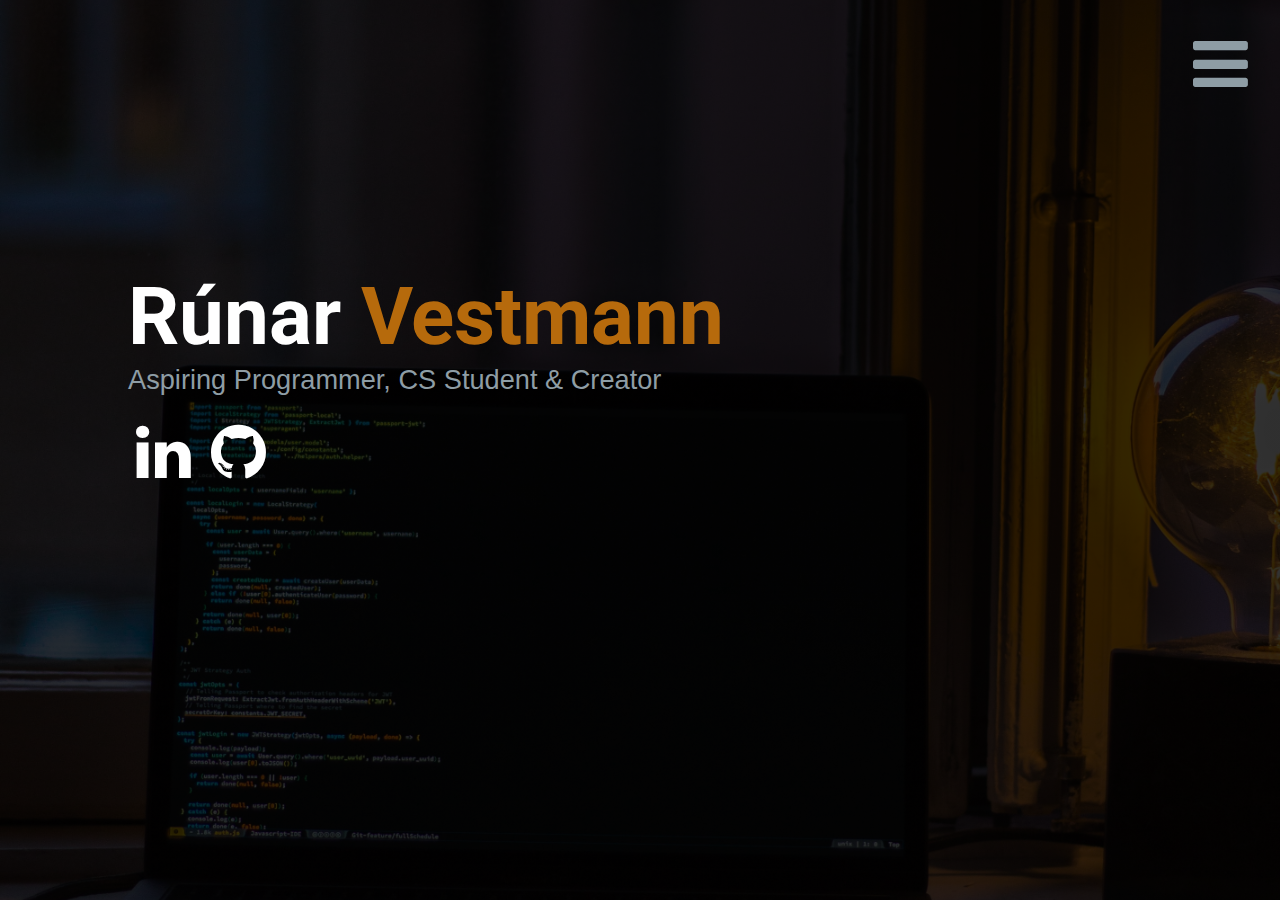
==== index.html @ dae38b5b "Core layout finished" ====
<!DOCTYPE html>
<html lang="en">
<head>
    <meta charset="UTF-8">
    <meta name="viewport" content="width=device-width, initial-scale=1.0">
    <meta name="author" content="Rúnar Vestmann">
    <title>Rúnar Vestmann Homepage</title>
    <link href="https://fonts.googleapis.com/css?family=Roboto&display=swap" rel="stylesheet">
    <link rel="stylesheet" href="https://cdnjs.cloudflare.com/ajax/libs/font-awesome/4.7.0/css/font-awesome.min.css">
    <link rel="stylesheet" href="style.css">
</head>
<body>
    <main id="main-section">
        <div id="home">
            <div id="logo-container">
                <h1 id="text-logo">Rúnar <span class="emphasis">Vestmann</span></h1>
                <button id="description-button" onclick="generateDescription()">
                    <p id="logo-description">Aspiring Programmer, CS Student & Creator</p>
                </button>   
            </div>  
    
            <div id="home-icons" class="icons">
                <a class="fa fa-linkedin fa-4x" href="https://is.linkedin.com/in/r%C3%BAnar-vestmann-a7229a19b" target="_blank"></a>
                <a class="fa fa-github fa-4x" href="https://github.com/runarvestmann" target="_blank"></a>
            </div>
        </div>

        <div id="projects" class="content-container">
            <h2>Projects</h2>
            <p style="margin: 1rem 0; font-size: 1.5rem;">I've got a few projects on github and itch.io for you to check out.</p>
                <div class="icons">
                    <a href="https://github.com/runarvestmann" class="fa fa-github fa-4x" target="_blank"></a>
                    <a href="https://runarvestmann.itch.io/" target="_blank"><img style="width: 12vw"  src="img/itch-logo.svg" alt="itch-logo"></a>
                </div>
        </div>

        <div id="about" class="content-container">
            <h2>About</h2>
            <div id="about-container">
                <img src="img/rv.jpg" alt="picture-of-author">
                <div id="about-text">
                    <p>Hi there! My <span class="emphasis">name</span> is <span class="emphasis">Rúnar Vestmann</span> and I am an aspiring software developer
                        at the <span class="emphasis">age</span> of <span class="emphasis">21</span> that's <span class="emphasis">studying</span> <span class="emphasis">Computer Science</span> 
                        at Reykjavík University in Iceland.</p> 
                        <p>I'm <span class="emphasis">looking for a software development job</span> over the summer and perhaps a part time job during the school months.</p>
                        <p>I started out making programs to run on embedded systems and later on made a few games in <span class="emphasis">Unity</span> alongside <span class="emphasis">learning</span> web development 
                            and what I thought interesting <span class="emphasis">on my own</span>.</p>
                        <p>As of right now I am studying Computer Science to be able to <span class="emphasis">meet other developers</span>, <span class="emphasis">work in a team</span> and get a better understanding of 
                        software development in general.</p>
                </div>
            </div>
        </div>

        <div id="contact" class="content-container">
            <h2>Contact</h2>
            <p style="margin-top: 1rem; font-size: 2rem;">Feel free to send me an e-mail at 
               <a class="link" href="&#109;&#97;&#105;&#108;&#116;&#111;&#58;&#114;&#117;&#110;&#97;&#114;&#118;&#101;&#115;&#116;&#109;&#97;&#110;&#110;&#64;&#103;&#109;&#97;&#105;&#108;&#46;&#99;&#111;&#109;">
               &#114;&#117;&#110;&#97;&#114;&#118;&#101;&#115;&#116;&#109;&#97;&#110;&#110;&#64;&#103;&#109;&#97;&#105;&#108;&#46;&#99;&#111;&#109;</a></p>
        </div>

    </main>

    <button id="menu-button" class="fa fa-bars fa-4x" onclick="toggleMenu()"></button>

    <div id="menu-container">
        <button class="menu-item" onclick="showHomePage()">Home</button>
        <button class="menu-item" onclick="showProjectsPage()">Projects</button>
        <button class="menu-item" onclick="showAboutPage()">About</button>
        <button class="menu-item" onclick="showContactPage()">Contact</button>
    </div>

    <script src="main.js"></script>
</body>
</html>
---- style.css ----
*{
    margin: 0;
    padding: 0;
    box-sizing: border-box;
}

body{
    font-family: 'Roboto', sans-serif;
    color: rgb(142, 157, 165);
    min-width: 100vw;
    min-height: 100vh;
    background-image: linear-gradient(rgba(0, 0, 0, 0.8),rgba(0, 0, 0, 0.8)), url("img/laptop-background.jpg");
    background-position: center;
    background-repeat: no-repeat;
    background-size: cover;
}

#logo-container{
    display: inline-block;
    padding-top: 30vh;
    padding-left: 10vw;
}

#text-logo{
    font-size: 5rem;
    color: white;
    text-decoration: none;
    display: block;
}

#logo-description{
    font-size: 1.7rem;
    color: rgb(142, 157, 165);
}

#home-icons{
    margin-top: 1rem;
    padding-left: 10vw;
}

.icons a{
    padding: 0.5rem;
    text-decoration: none;
    color :white;
}

.icons a:hover, 
.menu-item:hover,
.link:hover
{
    opacity: 0.7;
}

#menu-button{
    position:fixed;
    right:2rem;
    top:2rem;
    color: inherit;
}

#menu-container{
    position: fixed;
    width: 100vw;
    height: 100vh;
    display: none;
    flex-direction: column;
    top: 30vh;
    align-items: center;
    align-content: center;
}

.menu-item{
    cursor: pointer;
    margin-bottom: 2rem;
    font-size: 3rem;
    color: rgb(224, 227, 230);;
}

#description-button,
#menu-button,
.menu-item{
    cursor: pointer;
    border: none;
    outline: inherit;
    background: transparent;
}

#projects,
#about,
#contact{
    display: none;
}

.content-container{
    display: inline-block;
    padding-top: 30vh;
    padding-left: 10vw;
}

#about-container{
    display: flex;
}

.content-container h2{
    color: white;
    font-size: 3rem;
}

#about img{
    height: 8rem;
    margin-top: .5rem;
    border-radius: 50%;
    float: left;
}

#about-text{
    display: inline-block;
    margin-left: 0.5rem;
    background: rgba(255, 255, 255, 0.04);
    border-radius: 1rem;
    padding: 1rem;
    padding-top: 0;
    width: 60%;
}

#about p{
    color: rgb(231, 226, 226);
    font-size: 1.2rem;
    margin-top: 1rem;
}

.emphasis{
    font-weight: bold;
    color: #b66a0c;
}

.link{
    text-decoration: none;
    color: #b66a0c;
}
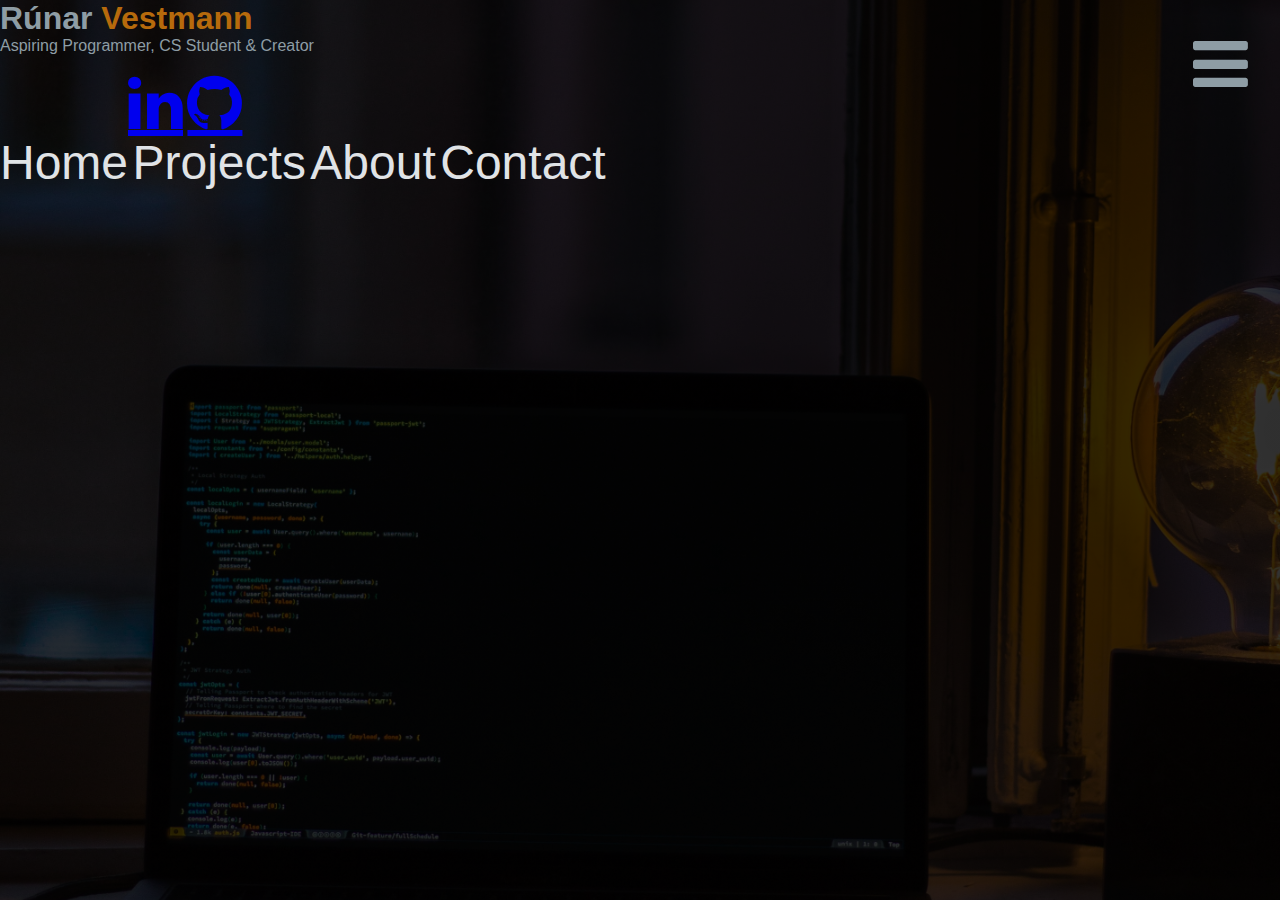
==== commit b2089a9d: "fixed file ending" ====
--- a/index.html
+++ b/index.html
@@ -4,65 +4,95 @@
     <meta charset="UTF-8">
     <meta name="viewport" content="width=device-width, initial-scale=1.0">
     <meta name="author" content="Rúnar Vestmann">
-    <title>Rúnar Vestmann Homepage</title>
-    <link href="https://fonts.googleapis.com/css?family=Roboto&display=swap" rel="stylesheet">
+
+    <!-- Font import -->
+    <link href="https://fonts.googleapis.com/css2?family=Poppins:wght@400;500;600;700;800;900&display=swap" rel="stylesheet">
+    
+    <!-- Icon import -->
     <link rel="stylesheet" href="https://cdnjs.cloudflare.com/ajax/libs/font-awesome/4.7.0/css/font-awesome.min.css">
+
+    <!-- Favicon -->
+    <link rel="apple-touch-icon" sizes="180x180" href="images/apple-touch-icon.png">
+    <link rel="icon" type="image/png" sizes="32x32" href="images/favicon-32x32.png">
+    <link rel="icon" type="image/png" sizes="16x16" href="images/favicon-16x16.png">
+    <link rel="manifest" href="images/site.webmanifest">
+    
     <link rel="stylesheet" href="style.css">
+
+    <title>Rúnar Vestmann</title>
 </head>
 <body>
     <main id="main-section">
-        <div id="home">
-            <div id="logo-container">
-                <h1 id="text-logo">Rúnar <span class="emphasis">Vestmann</span></h1>
-                <button id="description-button" onclick="generateDescription()">
-                    <p id="logo-description">Aspiring Programmer, CS Student & Creator</p>
-                </button>   
-            </div>  
-    
-            <div id="home-icons" class="icons">
-                <a class="fa fa-linkedin fa-4x" href="https://is.linkedin.com/in/r%C3%BAnar-vestmann-a7229a19b" target="_blank"></a>
-                <a class="fa fa-github fa-4x" href="https://github.com/runarvestmann" target="_blank"></a>
+        <div id="home" class="section">
+            <h1 id="author-name">Rúnar <span class="emphasis">Vestmann</span></h1>
+            <p id="author-description">Aspiring Programmer, CS Student & Creator</p>
+            <div id="home-icons">
+                <!-- https://www.w3schools.com/icons/fontawesome_icons_brand.asp -->
+                <a href="https://is.linkedin.com/in/r%C3%BAnar-vestmann-a7229a19b" class="fa fa-linkedin fa-4x icon-link" target="_blank"></a>
+                <a href="https://github.com/runarvestmann" class="fa fa-github fa-4x icon-link" target="_blank"></a>
             </div>
         </div>
 
-        <div id="projects" class="content-container">
-            <h2>Projects</h2>
-            <p style="margin: 1rem 0; font-size: 1.5rem;">I've got a few projects on github and itch.io for you to check out.</p>
-                <div class="icons">
-                    <a href="https://github.com/runarvestmann" class="fa fa-github fa-4x" target="_blank"></a>
-                    <a href="https://runarvestmann.itch.io/" target="_blank"><img style="width: 12vw"  src="img/itch-logo.svg" alt="itch-logo"></a>
+        <div id="projects" class="section">
+            <h2 class="section-title">Projects</h2>
+            <div id="projects-container">   
+                <div>
+                    <a href="https://github.com/RunarVestmann/verklegtnamskeid2" target="_blank">
+                        <img class="project-image" src="images/CaptainConsole.png" alt="Captain Console Image">
+                        <p class="project-title">Captain Console</p>
+                    </a>
                 </div>
-        </div>
 
-        <div id="about" class="content-container">
-            <h2>About</h2>
-            <div id="about-container">
-                <img src="img/rv.jpg" alt="picture-of-author">
-                <div id="about-text">
-                    <p>Hi there! My <span class="emphasis">name</span> is <span class="emphasis">Rúnar Vestmann</span> and I am an aspiring software developer
-                        at the <span class="emphasis">age</span> of <span class="emphasis">21</span> that's <span class="emphasis">studying</span> <span class="emphasis">Computer Science</span> 
-                        at Reykjavík University in Iceland.</p> 
-                        <p>I'm <span class="emphasis">looking for a software development job</span> over the summer and perhaps a part time job during the school months.</p>
-                        <p>I started out making programs to run on embedded systems and later on made a few games in <span class="emphasis">Unity</span> alongside <span class="emphasis">learning</span> web development 
-                            and what I thought interesting <span class="emphasis">on my own</span>.</p>
-                        <p>As of right now I am studying Computer Science to be able to <span class="emphasis">meet other developers</span>, <span class="emphasis">work in a team</span> and get a better understanding of 
-                        software development in general.</p>
+                <div>
+                    <a href="https://runarvestmann.itch.io/the-unknown" target="_blank">
+                        <img class="project-image" src="images/TheUnknown.PNG" alt="The Unknown Image">
+                        <p class="project-title">The Unknown</p>
+                    </a>
+                </div>
+
+                <div>
+                    <a href="https://runarvestmann.itch.io/projectreaper" target="_blank">
+                        <img class="project-image" src="images/ProjectReaper.png" alt="Project Reaper Image">
+                        <p class="project-title">Project Reaper</p>
+                    </a>
+                </div>
+
+                <div>
+                    <a href="https://runarvestmann.itch.io/starship" target="_blank">
+                        <img class="project-image" src="images/Sharship.png" alt="Starship Image">
+                        <p class="project-title">Starship</p>
+                    </a>
                 </div>
             </div>
         </div>
 
-        <div id="contact" class="content-container">
-            <h2>Contact</h2>
-            <p style="margin-top: 1rem; font-size: 2rem;">Feel free to send me an e-mail at 
-               <a class="link" href="&#109;&#97;&#105;&#108;&#116;&#111;&#58;&#114;&#117;&#110;&#97;&#114;&#118;&#101;&#115;&#116;&#109;&#97;&#110;&#110;&#64;&#103;&#109;&#97;&#105;&#108;&#46;&#99;&#111;&#109;">
-               &#114;&#117;&#110;&#97;&#114;&#118;&#101;&#115;&#116;&#109;&#97;&#110;&#110;&#64;&#103;&#109;&#97;&#105;&#108;&#46;&#99;&#111;&#109;</a></p>
+        <div id="about" class="section">
+            <h2 class="section-title">About</h2>
+            <img id="author-image" src="images/rv.jpg" alt="author-image">
+            <div id="about-text">
+                    <p>Hi there! My <span class="emphasis">name</span> is <span class="emphasis">Rúnar Vestmann</span> and I am an aspiring software developer
+                    at the <span class="emphasis">age</span> of <span class="emphasis">21</span> that's <span class="emphasis">studying</span> <span class="emphasis">Computer Science</span> 
+                    at Reykjavík University in Iceland.</p> 
+                    <p>I'm <span class="emphasis">looking for a software development job</span> over the summer and perhaps a part time job during the school months.</p>
+                    <p>I started out making programs to run on embedded systems and later on made a few games in <span class="emphasis">Unity</span> alongside <span class="emphasis">learning</span> web development 
+                    and what I thought interesting <span class="emphasis">on my own</span>.</p>
+                    <p>As of right now I am studying Computer Science to be able to <span class="emphasis">meet other developers</span>, <span class="emphasis">work in a team</span> and get a better understanding of 
+                    software development in general.</p>
+            </div>
+        </div>
+
+        <div id="contact" class="section">
+            <h2 class="section-title">Contact</h2>
+            <p id="contact-text">Feel free to send me an e-mail at 
+                <a class="emphasis" href="mailto:runarvestmann@gmail.com">runarvestmann@gmail.com</a>
+            </p>
         </div>
 
     </main>
 
+    <!-- Menu -->
     <button id="menu-button" class="fa fa-bars fa-4x" onclick="toggleMenu()"></button>
-
-    <div id="menu-container">
+    <div id="menu">
         <button class="menu-item" onclick="showHomePage()">Home</button>
         <button class="menu-item" onclick="showProjectsPage()">Projects</button>
         <button class="menu-item" onclick="showAboutPage()">About</button>
--- a/style.css
+++ b/style.css
@@ -7,7 +7,6 @@
 body{
     font-family: 'Roboto', sans-serif;
     color: rgb(142, 157, 165);
-    min-width: 100vw;
     min-height: 100vh;
     background-image: linear-gradient(rgba(0, 0, 0, 0.8),rgba(0, 0, 0, 0.8)), url("img/laptop-background.jpg");
     background-position: center;
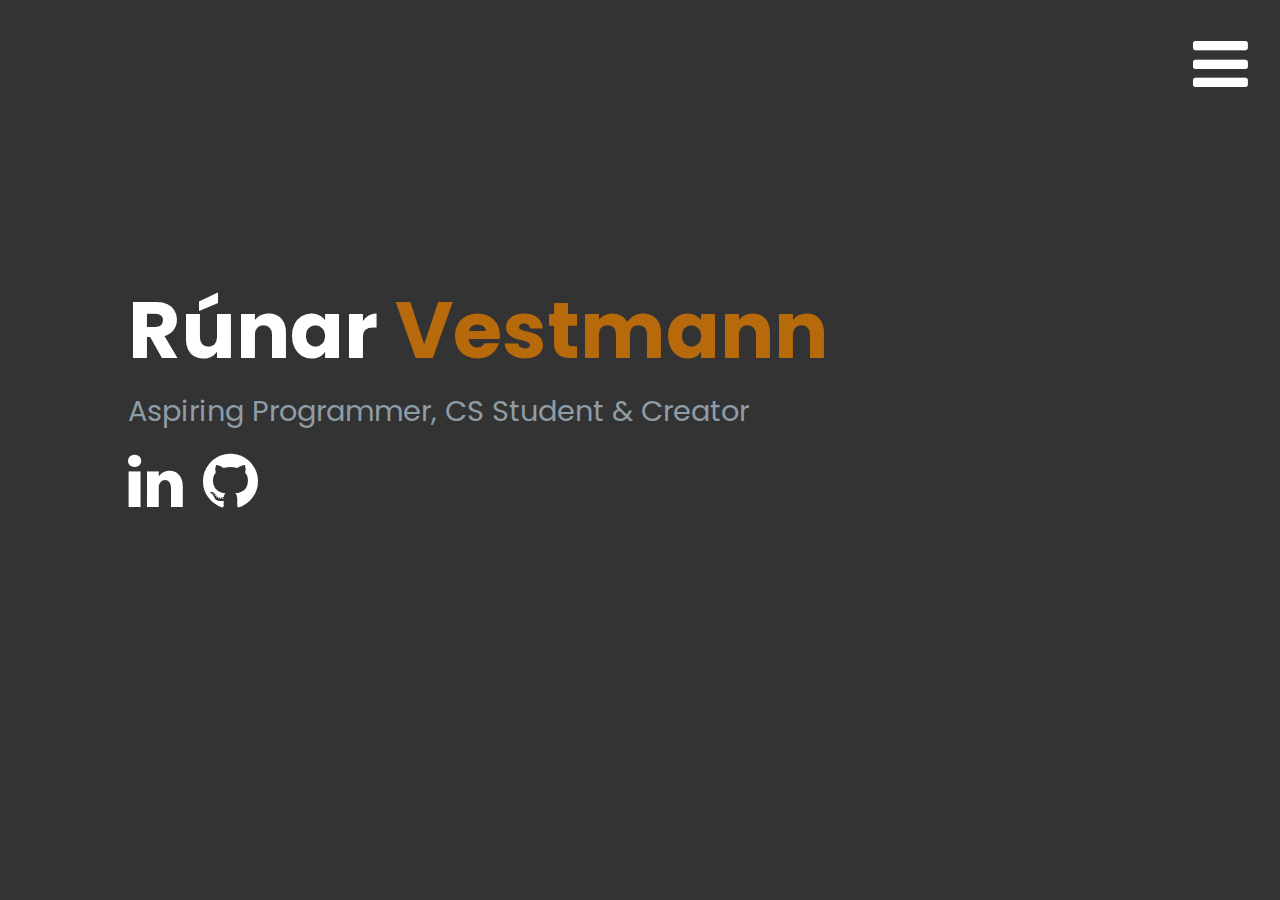
==== commit fe8c249c: "Added an automatic age calculation" ====
--- a/index.html
+++ b/index.html
@@ -71,7 +71,7 @@
             <img id="author-image" src="images/rv.jpg" alt="author-image">
             <div id="about-text">
                     <p>Hi there! My <span class="emphasis">name</span> is <span class="emphasis">Rúnar Vestmann</span> and I am an aspiring software developer
-                    at the <span class="emphasis">age</span> of <span class="emphasis">21</span> that's <span class="emphasis">studying</span> <span class="emphasis">Computer Science</span> 
+                    at the <span class="emphasis">age</span> of <span id="age" class="emphasis"></span> that's <span class="emphasis">studying</span> <span class="emphasis">Computer Science</span> 
                     at Reykjavík University in Iceland.</p> 
                     <p>I'm <span class="emphasis">looking for a software development job</span> over the summer and perhaps a part time job during the school months.</p>
                     <p>I started out making programs to run on embedded systems and later on made a few games in <span class="emphasis">Unity</span> alongside <span class="emphasis">learning</span> web development 
--- a/style.css
+++ b/style.css
@@ -1,115 +1,78 @@
 *{
-    margin: 0;
-    padding: 0;
+    margin:0;
+    padding:0;
     box-sizing: border-box;
 }
 
 body{
-    font-family: 'Roboto', sans-serif;
-    color: rgb(142, 157, 165);
+    background-image: linear-gradient(rgba(0, 0, 0, 0.8),rgba(0, 0, 0, 0.8)), url("images/laptop-background.jpg");    
+    background-size: cover;
+    background-position: center;
+
     min-height: 100vh;
-    background-image: linear-gradient(rgba(0, 0, 0, 0.8),rgba(0, 0, 0, 0.8)), url("img/laptop-background.jpg");
-    background-position: center;
-    background-repeat: no-repeat;
-    background-size: cover;
+
+    color: white;
+    font-family: "Poppins", sans-serif;
 }
 
-#logo-container{
-    display: inline-block;
-    padding-top: 30vh;
-    padding-left: 10vw;
+#author-name{
+    font-size: 5rem;
 }
 
-#text-logo{
-    font-size: 5rem;
-    color: white;
-    text-decoration: none;
-    display: block;
+#author-image{
+    height: 8rem;
+    border-radius: 50%;
+    float: left;
 }
 
-#logo-description{
-    font-size: 1.7rem;
-    color: rgb(142, 157, 165);
+.emphasis{
+    color: #b66a0c;
 }
 
-#home-icons{
-    margin-top: 1rem;
-    padding-left: 10vw;
+.icon-link{
+    color: white;
+    margin-right: 1rem;
+    text-decoration: none;
 }
 
-.icons a{
-    padding: 0.5rem;
-    text-decoration: none;
-    color :white;
+.icon-link:hover,
+#menu-button:hover,
+.menu-item:hover,
+a:hover{
+    opacity: 0.6;
 }
 
-.icons a:hover, 
-.menu-item:hover,
-.link:hover
-{
-    opacity: 0.7;
+.section{
+    display: inline-block;
+    padding-left: 10vw;
+    padding-top: 30vh;
 }
 
-#menu-button{
-    position:fixed;
-    right:2rem;
-    top:2rem;
-    color: inherit;
+.section-title{
+    font-size: 3rem;
 }
 
-#menu-container{
-    position: fixed;
-    width: 100vw;
-    height: 100vh;
-    display: none;
-    flex-direction: column;
-    top: 30vh;
-    align-items: center;
-    align-content: center;
-}
-
-.menu-item{
-    cursor: pointer;
-    margin-bottom: 2rem;
-    font-size: 3rem;
-    color: rgb(224, 227, 230);;
-}
-
-#description-button,
-#menu-button,
-.menu-item{
+button{
     cursor: pointer;
     border: none;
     outline: inherit;
     background: transparent;
 }
 
+a{
+    text-decoration: none;
+}
+
+#author-description{
+    margin-bottom: 1rem;
+    font-size: 1.8rem;
+    color: rgb(142, 157, 165);
+}
+
 #projects,
 #about,
 #contact{
     display: none;
-}
-
-.content-container{
-    display: inline-block;
-    padding-top: 30vh;
-    padding-left: 10vw;
-}
-
-#about-container{
-    display: flex;
-}
-
-.content-container h2{
-    color: white;
-    font-size: 3rem;
-}
-
-#about img{
-    height: 8rem;
-    margin-top: .5rem;
-    border-radius: 50%;
-    float: left;
 }
 
 #about-text{
@@ -120,20 +83,51 @@
     padding: 1rem;
     padding-top: 0;
     width: 60%;
+    font-size: 1.2rem;
 }
 
-#about p{
-    color: rgb(231, 226, 226);
-    font-size: 1.2rem;
-    margin-top: 1rem;
+#contact-text{
+    font-size: 2rem;
 }
 
-.emphasis{
-    font-weight: bold;
-    color: #b66a0c;
+/* Projects */
+#projects-container{
+    display:flex;
+    justify-content: space-evenly;
+    flex-wrap: wrap;
 }
 
-.link{
-    text-decoration: none;
-    color: #b66a0c;
+.project-image{
+    width: 350px;
+    height: 250px;
+    object-fit: cover;
 }
+
+.project-title{
+    text-align: center;
+    font-size: 1.2rem;
+    color:white;
+}
+
+/* Menu */
+#menu-button{
+    position:fixed;
+    right:2rem;
+    top:2rem;
+    color: inherit;
+}
+
+#menu{
+    position: fixed;
+    width: 100vw;
+    flex-direction: column;
+    display: none; /* Display flex shows it */
+    top: 30vh;
+}
+
+.menu-item{
+    cursor: pointer;
+    margin-bottom: 2rem;
+    font-size: 3rem;
+    color: rgb(224, 227, 230);
+}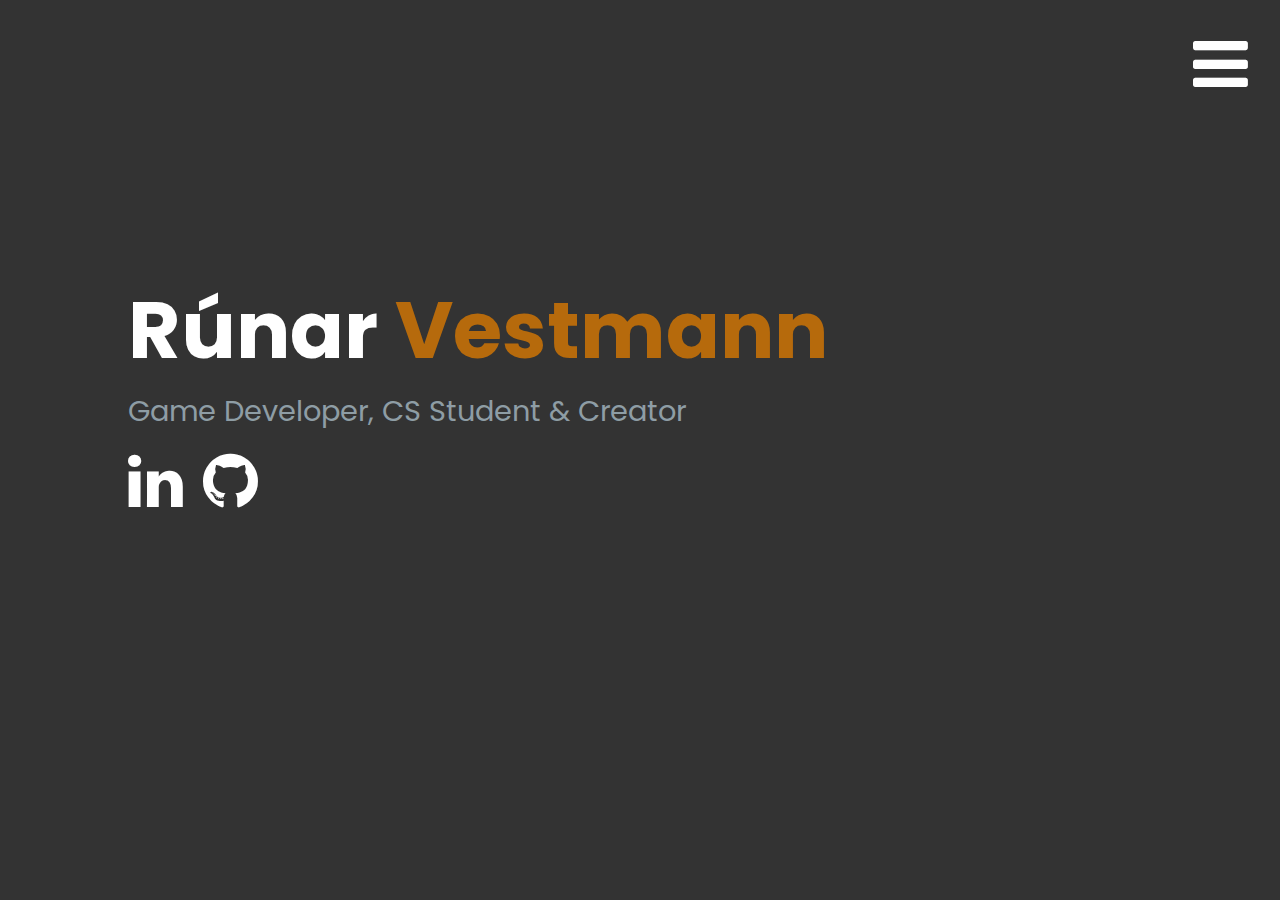
==== commit 112a3a70: "Updated about text" ====
--- a/index.html
+++ b/index.html
@@ -25,7 +25,7 @@
     <main id="main-section">
         <div id="home" class="section">
             <h1 id="author-name">Rúnar <span class="emphasis">Vestmann</span></h1>
-            <p id="author-description">Aspiring Programmer, CS Student & Creator</p>
+            <p id="author-description">Game Developer, CS Student & Creator</p>
             <div id="home-icons">
                 <!-- https://www.w3schools.com/icons/fontawesome_icons_brand.asp -->
                 <a href="https://is.linkedin.com/in/r%C3%BAnar-vestmann-a7229a19b" class="fa fa-linkedin fa-4x icon-link" target="_blank"></a>
@@ -70,14 +70,12 @@
             <h2 class="section-title">About</h2>
             <img id="author-image" src="images/rv.jpg" alt="author-image">
             <div id="about-text">
-                    <p>Hi there! My <span class="emphasis">name</span> is <span class="emphasis">Rúnar Vestmann</span> and I am an aspiring software developer
-                    at the <span class="emphasis">age</span> of <span id="age" class="emphasis"></span> that's <span class="emphasis">studying</span> <span class="emphasis">Computer Science</span> 
-                    at Reykjavík University in Iceland.</p> 
-                    <p>I'm <span class="emphasis">looking for a software development job</span> over the summer and perhaps a part time job during the school months.</p>
-                    <p>I started out making programs to run on embedded systems and later on made a few games in <span class="emphasis">Unity</span> alongside <span class="emphasis">learning</span> web development 
-                    and what I thought interesting <span class="emphasis">on my own</span>.</p>
-                    <p>As of right now I am studying Computer Science to be able to <span class="emphasis">meet other developers</span>, <span class="emphasis">work in a team</span> and get a better understanding of 
-                    software development in general.</p>
+                    <p>Hi there! My <span class="emphasis">name</span> is <span class="emphasis">Rúnar Vestmann</span> and I'm a <span id="age" class="emphasis"></span>  
+                    <span class="emphasis">year old</span> student that's <span class="emphasis">studying</span> <span class="emphasis">Computer Science</span> 
+                    at Reykjavík University in <span class="emphasis">Iceland.</span></p>
+                    <p>I've been messing around with computers for most of my life, from acidentally changing the color scheme and desktop icon sizes on my dad's computer at a very early age to playing Super Mario on the NES which later evolved into playing known Playstation classics by the likes of Spyro, Ratchet & Clank and Crash Bandicoot.
+                    Since <span class="emphasis">video games and computers</span> were a big part of my <span class="emphasis">childhood</span> it has influenced me into wanting to <span class="emphasis">create</span> similar <span class="emphasis">experiences.</span>
+                    That's one of the reasons why I'm studying Computer Science since that field of work has so many possibilities in the world of <span class="emphasis">creation.</span></p>
             </div>
         </div>
 
@@ -101,4 +99,4 @@
 
     <script src="main.js"></script>
 </body>
-</html>+</html>
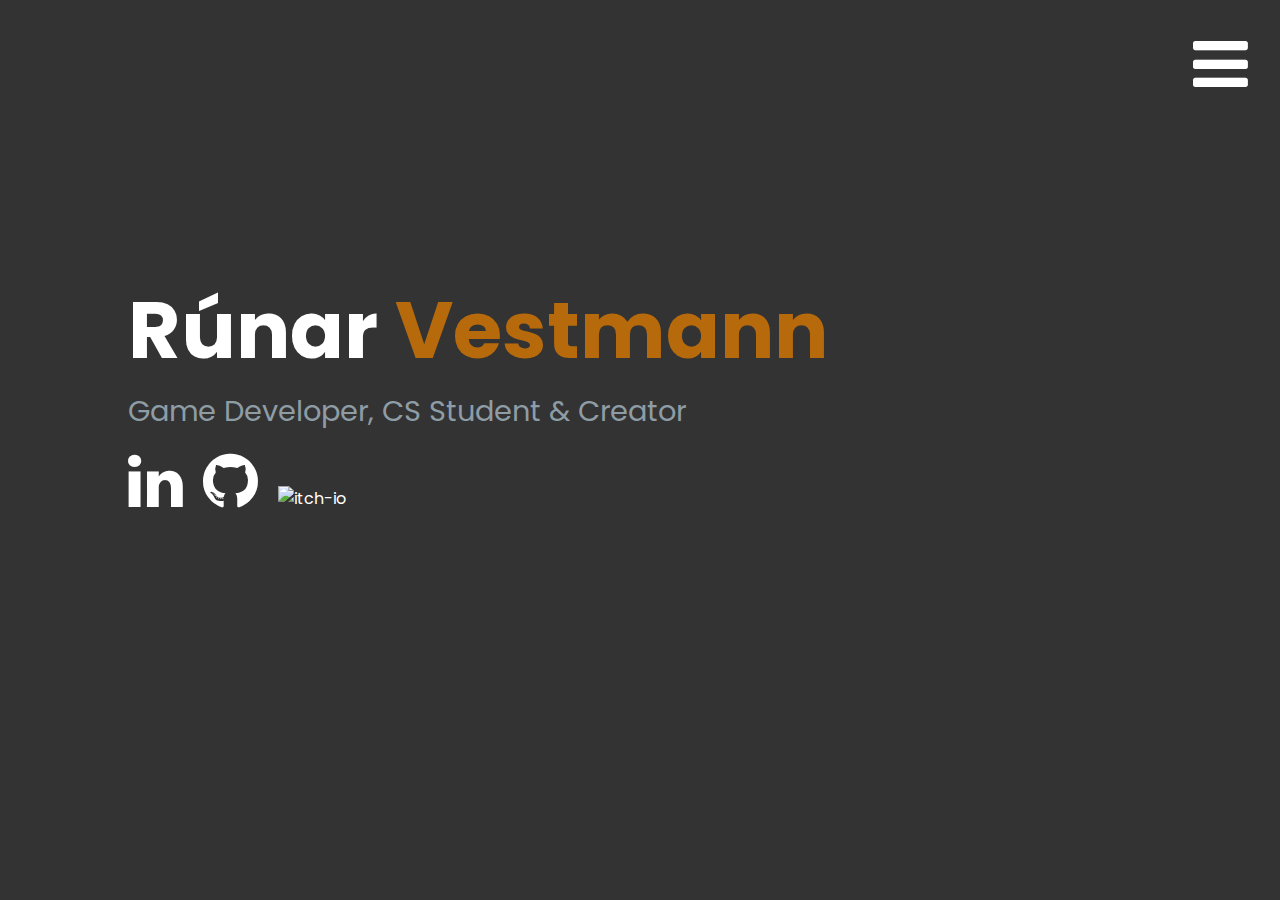
==== commit e046f79a: "Changed photo" ====
--- a/index.html
+++ b/index.html
@@ -30,6 +30,7 @@
                 <!-- https://www.w3schools.com/icons/fontawesome_icons_brand.asp -->
                 <a href="https://is.linkedin.com/in/r%C3%BAnar-vestmann-a7229a19b" class="fa fa-linkedin fa-4x icon-link" target="_blank"></a>
                 <a href="https://github.com/runarvestmann" class="fa fa-github fa-4x icon-link" target="_blank"></a>
+                <a href="https://runarvestmann.itch.io" id="itch-icon" class="icon-link" target="_blank"><img src="images/itch-io.png" alt="itch-io"></a>
             </div>
         </div>
 
@@ -40,6 +41,34 @@
                     <a href="https://github.com/RunarVestmann/verklegtnamskeid2" target="_blank">
                         <img class="project-image" src="images/CaptainConsole.png" alt="Captain Console Image">
                         <p class="project-title">Captain Console</p>
+                    </a>
+                </div>
+
+                <div>
+                    <a href="https://runarvestmann.github.io/minesweeper/" target="_blank">
+                        <img class="project-image" src="images/Minesweeper.PNG" alt="Minesweeper Image">
+                        <p class="project-title">Minesweeper</p>
+                    </a>
+                </div>
+
+                <div>
+                    <a href="https://gitlab.com/RunarVestmann/toddler" target="_blank">
+                        <img class="project-image" src="images/Toodler.png" alt="Toodler image">
+                        <p class="project-title">Toodler</p>
+                    </a>
+                </div>
+
+                <div>
+                    <a href="https://gitlab.com/RunarVestmann/contactor" target="_blank">
+                        <img class="project-image" src="images/Contactor.png" alt="Contactor image">
+                        <p class="project-title">Contactor</p>
+                    </a>
+                </div>
+
+                <div>
+                    <a href="https://gitlab.com/RunarVestmann/dr.-cinema" target="_blank">
+                        <img class="project-image" src="images/Dr_cinema.png" alt="Dr. Cinema image">
+                        <p class="project-title">Dr. Cinema</p>
                     </a>
                 </div>
 
@@ -68,12 +97,12 @@
 
         <div id="about" class="section">
             <h2 class="section-title">About</h2>
-            <img id="author-image" src="images/rv.jpg" alt="author-image">
+            <img id="author-image" src="images/rv.png" alt="author-image">
             <div id="about-text">
                     <p>Hi there! My <span class="emphasis">name</span> is <span class="emphasis">Rúnar Vestmann</span> and I'm a <span id="age" class="emphasis"></span>  
                     <span class="emphasis">year old</span> student that's <span class="emphasis">studying</span> <span class="emphasis">Computer Science</span> 
                     at Reykjavík University in <span class="emphasis">Iceland.</span></p>
-                    <p>I've been messing around with computers for most of my life, from acidentally changing the color scheme and desktop icon sizes on my dad's computer at a very early age to playing Super Mario on the NES which later evolved into playing known Playstation classics by the likes of Spyro, Ratchet & Clank and Crash Bandicoot.
+                    <p>I've been messing around with computers for most of my life, from accidentally changing the color scheme and desktop icon sizes on my dad's computer at a very early age to playing Super Mario on the NES which later evolved into playing known Playstation classics by the likes of Spyro, Ratchet & Clank and Crash Bandicoot.
                     Since <span class="emphasis">video games and computers</span> were a big part of my <span class="emphasis">childhood</span> it has influenced me into wanting to <span class="emphasis">create</span> similar <span class="emphasis">experiences.</span>
                     That's one of the reasons why I'm studying Computer Science since that field of work has so many possibilities in the world of <span class="emphasis">creation.</span></p>
             </div>
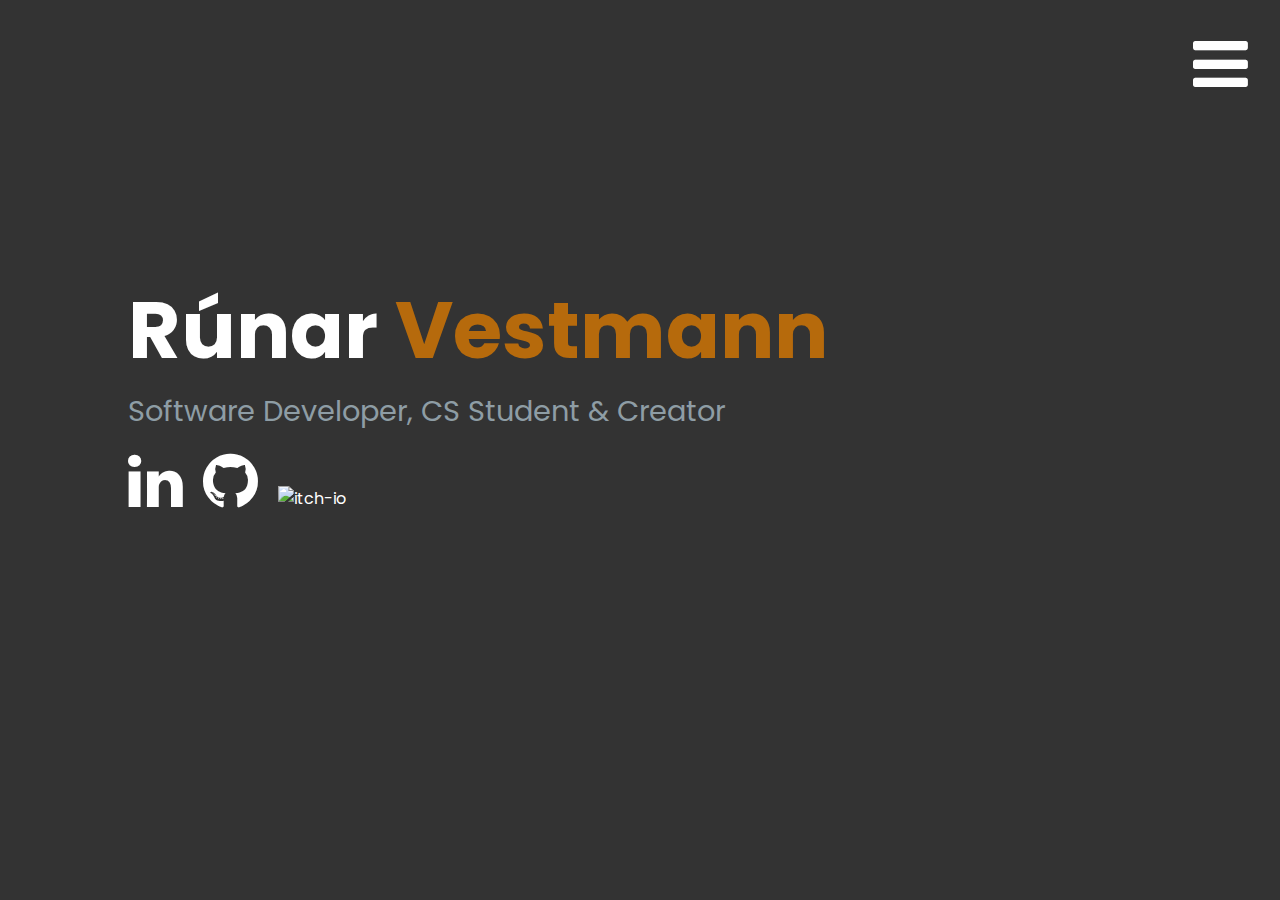
==== commit ea10894c: "e-mail altered" ====
--- a/index.html
+++ b/index.html
@@ -25,7 +25,7 @@
     <main id="main-section">
         <div id="home" class="section">
             <h1 id="author-name">Rúnar <span class="emphasis">Vestmann</span></h1>
-            <p id="author-description">Game Developer, CS Student & Creator</p>
+            <p id="author-description">Software Developer, CS Student & Creator</p>
             <div id="home-icons">
                 <!-- https://www.w3schools.com/icons/fontawesome_icons_brand.asp -->
                 <a href="https://is.linkedin.com/in/r%C3%BAnar-vestmann-a7229a19b" class="fa fa-linkedin fa-4x icon-link" target="_blank"></a>
@@ -37,56 +37,56 @@
         <div id="projects" class="section">
             <h2 class="section-title">Projects</h2>
             <div id="projects-container">   
-                <div>
+                <div class="project">
                     <a href="https://github.com/RunarVestmann/verklegtnamskeid2" target="_blank">
                         <img class="project-image" src="images/CaptainConsole.png" alt="Captain Console Image">
                         <p class="project-title">Captain Console</p>
                     </a>
                 </div>
 
-                <div>
+                <div class="project">
                     <a href="https://runarvestmann.github.io/minesweeper/" target="_blank">
                         <img class="project-image" src="images/Minesweeper.PNG" alt="Minesweeper Image">
                         <p class="project-title">Minesweeper</p>
                     </a>
                 </div>
 
-                <div>
+                <div class="project">
                     <a href="https://gitlab.com/RunarVestmann/toddler" target="_blank">
                         <img class="project-image" src="images/Toodler.png" alt="Toodler image">
                         <p class="project-title">Toodler</p>
                     </a>
                 </div>
 
-                <div>
+                <div class="project">
                     <a href="https://gitlab.com/RunarVestmann/contactor" target="_blank">
                         <img class="project-image" src="images/Contactor.png" alt="Contactor image">
                         <p class="project-title">Contactor</p>
                     </a>
                 </div>
 
-                <div>
+                <div class="project">
                     <a href="https://gitlab.com/RunarVestmann/dr.-cinema" target="_blank">
                         <img class="project-image" src="images/Dr_cinema.png" alt="Dr. Cinema image">
                         <p class="project-title">Dr. Cinema</p>
                     </a>
                 </div>
 
-                <div>
+                <div class="project">
                     <a href="https://runarvestmann.itch.io/the-unknown" target="_blank">
                         <img class="project-image" src="images/TheUnknown.PNG" alt="The Unknown Image">
                         <p class="project-title">The Unknown</p>
                     </a>
                 </div>
 
-                <div>
+                <div class="project">
                     <a href="https://runarvestmann.itch.io/projectreaper" target="_blank">
                         <img class="project-image" src="images/ProjectReaper.png" alt="Project Reaper Image">
                         <p class="project-title">Project Reaper</p>
                     </a>
                 </div>
 
-                <div>
+                <div class="project">
                     <a href="https://runarvestmann.itch.io/starship" target="_blank">
                         <img class="project-image" src="images/Sharship.png" alt="Starship Image">
                         <p class="project-title">Starship</p>
@@ -97,7 +97,7 @@
 
         <div id="about" class="section">
             <h2 class="section-title">About</h2>
-            <img id="author-image" src="images/rv.png" alt="author-image">
+            <img id="author-image" src="images/rv.JPEG" alt="author-image">
             <div id="about-text">
                     <p>Hi there! My <span class="emphasis">name</span> is <span class="emphasis">Rúnar Vestmann</span> and I'm a <span id="age" class="emphasis"></span>  
                     <span class="emphasis">year old</span> student that's <span class="emphasis">studying</span> <span class="emphasis">Computer Science</span> 
@@ -111,7 +111,7 @@
         <div id="contact" class="section">
             <h2 class="section-title">Contact</h2>
             <p id="contact-text">Feel free to send me an e-mail at 
-                <a class="emphasis" href="mailto:runarvestmann@gmail.com">runarvestmann@gmail.com</a>
+                <a class="emphasis" href="mailto:runarvestmann&commat;gmail&period;com">runarvestmann@gmail.com</a>
             </p>
         </div>
 
